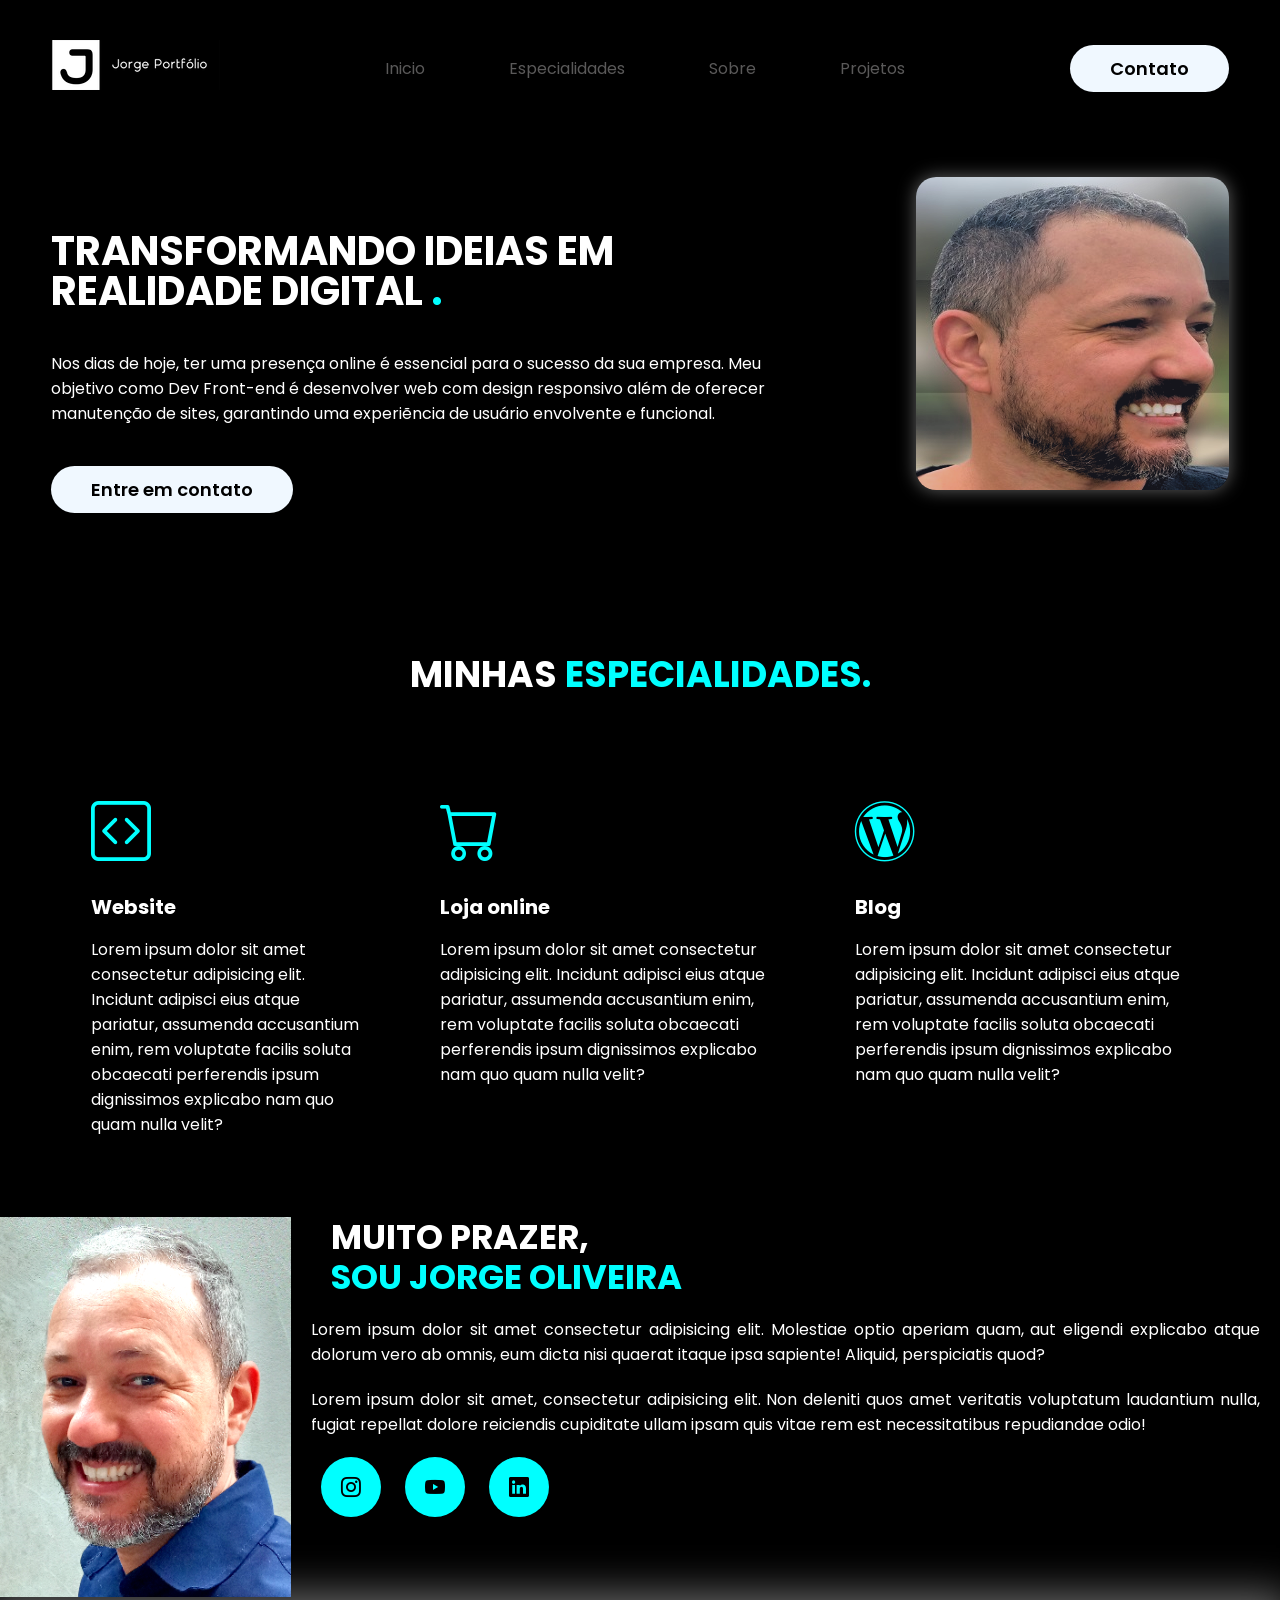
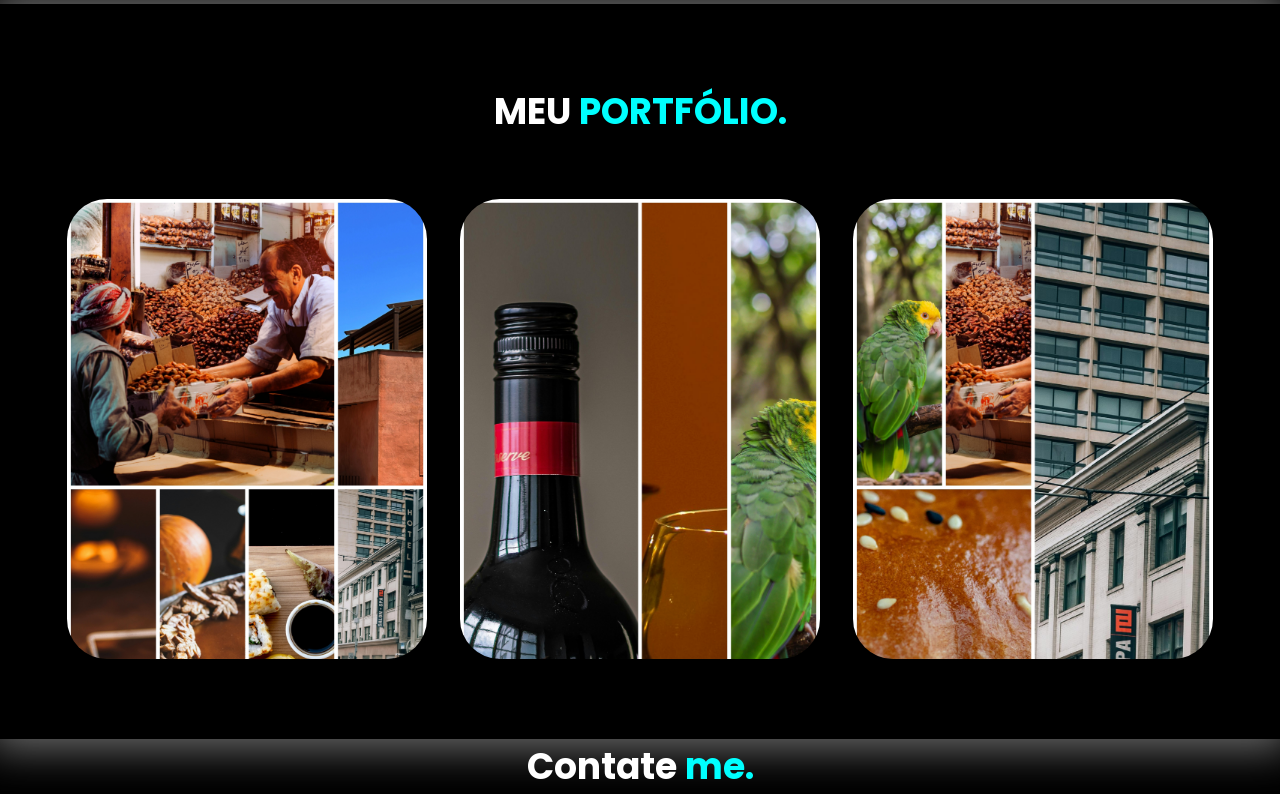
==== index.html @ 1d2f33b3 "subi os arquivos do meu site" ====
<!DOCTYPE html>
<html lang="pt-br">
<head>
    <meta charset="UTF-8">
    <meta name="viewport" content="width=device-width, initial-scale=1.0">

    <!-- Google Fonts -->

    <!-- Boot strap Icons -->
   
    <link rel="stylesheet" href="https://cdn.jsdelivr.net/npm/bootstrap-icons@1.11.3/font/bootstrap-icons.min.css">
   
    <!-- Fim Boot strap Icons -->

    <link rel="preconnect" href="https://fonts.googleapis.com">
    <link rel="preconnect" href="https://fonts.gstatic.com" crossorigin>
    <link href="https://fonts.googleapis.com/css2?family=Poppins:ital,wght@0,100;0,200;0,300;0,400;0,500;0,600;0,700;0,800;0,900;1,100;1,200;1,300;1,400;1,500;1,600;1,700;1,800;1,900&display=swap" rel="stylesheet">
     <!-- Fim Google Fonts -->

    <link rel="stylesheet" href="style.css">
    <title>Portfolio Jorge</title>
</head>
<body>
    
    <header>
        <div class="interface">
            <div class="logo">
                <a href="#">
                    <img src="images/logo.png" alt="Logo do Portfolio">
                </a>
                </div><!--logo-->


                <nav class="menu-desktop">
                    <ul>
                        <li><a href="#">Inicio</a></li>
                        <li><a href="#">Especialidades</a></li>
                        <li><a href="#">Sobre</a></li>
                        <li><a href="#">Projetos</a></li>
                                            
                    </ul>
                    
                </nav>


                <div class="btn-contato">
                    <a href="#">
                        <button>Contato</button>
                    </a>
    
                </div><!--btn-contato-->

            </div><!--interface-->  
        </header>
      
        <main>
            <section class="topo-do-site">
                <div class="interface">
                    <div class="flex">
                        
                        <div class="txt-topo-site">
                            <h1>TRANSFORMANDO IDEIAS EM REALIDADE DIGITAL <SPAN>.</SPAN></h1>
                            <p>Nos dias de hoje, ter uma presença online é essencial para o sucesso da sua empresa.
                                Meu objetivo como Dev Front-end é desenvolver web com design responsivo além de oferecer manutenção de sites, garantindo uma experiẽncia de usuário envolvente e funcional.</p>
                            <div class="btn-contato">
                                <a href="#">
                                    <button>Entre em contato</button>
                                </a>
                            </div>
                        </div><!--txt-topo-site-->

                        <div class="img-topo-site">
                            <img src="images/jorgefoto.png" alt="">

                            <h2>MUITO PRAZER, <SPAN>EU SOU O JORGE OLIVEIRA.</SPAN></h2>
                            
                        </div><!--img-topo-site-->
                    </div><!--flex-->
                </div><!--interface-->
            </section><!--topo-do-site-->
     

            <section class="especialidades">

                <div class="interface">
                    <h2 class="titulo">MINHAS <span>ESPECIALIDADES.</span></h2>
                    <div class="flex">
                        <div class="flex">
                            <div class="especialides-box">
                                <i class="bi bi-code-square"></i>
                                <h3>Website</h3>
                                <p>Lorem ipsum dolor sit amet consectetur adipisicing elit. Incidunt adipisci eius atque pariatur, assumenda accusantium enim, rem voluptate facilis soluta obcaecati perferendis ipsum dignissimos explicabo nam quo quam nulla velit?</p>
                    </div><!--especialidades-->
                    
                    
                        </div><!--flex-->
    
                        <div class="especialides-box">
                            <i class="bi bi-cart"></i>
                            <h3>Loja online</h3>
                            <p>Lorem ipsum dolor sit amet consectetur adipisicing elit. Incidunt adipisci eius atque pariatur, assumenda accusantium enim, rem voluptate facilis soluta obcaecati perferendis ipsum dignissimos explicabo nam quo quam nulla velit?</p>
                        </div><!--especialidades-box-->
    
                        <div class="especialides-box">
                            <i class="bi bi-wordpress"></i>
                            <h3>Blog</h3>
                            <p>Lorem ipsum dolor sit amet consectetur adipisicing elit. Incidunt adipisci eius atque pariatur, assumenda accusantium enim, rem voluptate facilis soluta obcaecati perferendis ipsum dignissimos explicabo nam quo quam nulla velit?</p>
                    </div><!--especialidades box i-->

                    </div><!--especialidades-->

                </div><!--interface-->

            </section><!--especialidades-->
           <section><div class="sobre">
            <div class="interface">
                <div class="flex">

                    <div class="img-sobre">
                        <img src="images/bannerjo.png" alt="">
                    </div><!--img-sobre-->

                    <div class="txt-sobre">
                        <h2>MUITO PRAZER, <span>SOU JORGE OLIVEIRA</span></h2>
                        <p>Lorem ipsum dolor sit amet consectetur adipisicing elit. Molestiae optio aperiam quam, aut eligendi explicabo atque dolorum vero ab omnis, eum dicta nisi quaerat itaque ipsa sapiente! Aliquid, perspiciatis quod?</p>
                        <p>Lorem ipsum dolor sit amet, consectetur adipisicing elit. Non deleniti quos amet veritatis voluptatum laudantium nulla, fugiat repellat dolore reiciendis cupiditate ullam ipsam quis vitae rem est necessitatibus repudiandae odio!</p>
                        <div class="btn-social">
                            <a href="#"><button><i class="bi bi-instagram"></i></button></a>
                            <a href="#"><button><i class="bi bi-youtube"></i></button></a>
                            <a href="#"><button><i class="bi bi-linkedin"></i></button></a>
                        </div><!--btn-social-->
                    </div><!--txt-sobre-->

                </div><!--flex-->
            </div><!--interface-->
           </div>
        </section><!--sobre-->
            <section class="portfolio">
                <div class="interface">
                    <h2 class="titulo">MEU <span>PORTFÓLIO.</span></h2>
                    <div class="flex">
                    <div class="img-port" style="background-image: url(images/banner_portfolio.jpg);">
                        <div class="overlay">Faturar</div>
                    </div><!--img-port-->
                    <div class="img-port" style="background-image: url(images/banner_portfolio2.jpg);">
                        <div class="overlay">Prosperidade</div>
                    </div><!--img-port-->
                    <div class="img-port" style="background-image: url(images/banner_portfolio3.jpg);">
                        <div class="overlay">Sucesso</div>
                    </div><!--img-port-->  
                    </div><!--flex-->
                </div><!--interface-->
            </section><!--portfolio-->

            <section class="formulario">
                <div class="interface">
                    <h2 class="titulo">Contate <span>me.</span></h2>
                </div><!--interface-->
            </section><!--formulario-->
        
        </main>
       </body>
</html>
---- style.css ----
/* Estilo Geral */
*{
    margin: 0;
    padding: 0;
    box-sizing: border-box;
    font-family: 'Poppins', sans-serif;
}
h2.titulo{
color: #fff;
font-size: 32px;
text-align: center;
}
h2.titulo span{
    color: aqua;
}

body{
    background-color: #000000;
   
    


}
.interface{
    max-width: 1280px;
    margin: 0 auto;

}

.flex{
    display: flex;
}
.btn-contato button{
    padding: 10px 40px;
    font-size: 18px;
    font-weight: 600;
    background-color: aliceblue;
    border: 0;
    border-radius: 30px;
    cursor: pointer;
    transition: .2s;

}
h2.titulo{
    color: #fff;
    font-size: 36px;
    text-align: center;
}
h2.titulo span{
    color: aqua;
}

button:hover{
    box-shadow: 0px opx 8px #b6b6b6;
    transform: scale(1.05);
}
/* Estilo do Cabecalho */

header{
    padding: 40px 4%;

}

header > .interface{
    display: flex;
    align-items: center;
    justify-content: space-between;

}

header a{
    color: #5a5959;
    text-decoration: none;
    display: inline-block;
    transition: .2s;

}

header a:hover{
    color: #fff;
    transform: scale(1.05);
}

header nav ul{
    list-style-type: none;
}

header nav ul li{
    display: inline-block;
    padding: 0 40px;
}




/* Estilo do Topo do Site */

section.topo-do-site{
    padding: 40px 4%;
}

section.topo-do-site .flex{
    align-items: center;
    justify-content: center;
    gap: 90px;

}

.topo-do-site h1{
    color: #fff;
    font-size: 40px;
    line-height: 40px;
}

.topo-do-site h1 span{
    color: aqua;
}

.topo-do-site p{
    color: #fff;
    margin: 40px 0;
}

.topo-do-site .img-topo-site img{
    position: relative;
    animation: flutuar 2s ease-in-out infinite alternate;
    border-radius: 20px;
    box-shadow: 0 0 18px #ffffff63;
}

@keyframes flutuar{
    0%{
        top:0;
    }
    100%{
        top: 30px;
    }
}

/* Estilo das Especialidades */

section.especialidades{
    padding: 40px 4%;
}

section .especialidades flex{
    gap: 60px;
}

.especialidades .especialides-box{
    color: #fff;
    padding: 40px;
    border-radius: 20px #fff;
    margin-top: 45px;
    transition: .2s;
}

.especialidades .especialides-box:hover{
    transform: scale(1.05);
    box-shadow: 0 0 18px #ffffff63;
    border-radius: 30px;
}


.especialidades .especialides-box i{
    font-size: 60px;
    color: aqua;
}

.especialidades .especialides-box h3{
    font-size: 20px;
    margin: 15px 0;
}

/* Estilo do sobre */

section.sobre{
    padding: 40px 4%;
}

section.sobre .flex{
    align-items: center;
    gap: 60px;
}

.sobre .txt-sobre{
    color: #fff;
    margin: 0 40px;
    margin: 0 20px;
}

.sobre .txt-sobre h2{
    font-size: 34px;
    line-height: 40px;
    margin-bottom: 30px;
    margin: 0 20px;
}

.sobre .txt-sobre h2 span{
    color: aqua;
    display: block;
    margin: 10 20px;
}

.sobre .txt-sobre p{
    margin: 20px 0;
    text-align: justify;
    margin: 10 40px;
}

.sobre .txt-sobre .btn-social button{
width: 60px;
height: 60px;
border-radius: 50%;
border: none;
background-color: aqua;
font-size: 20px;
cursor: pointer;
margin: 0 10px;
}

/* Estilo do Portfolio */

section.portfolio{
    padding: 80px 4%;
    box-shadow: 0 0 40px 10px #ffffff6c;
}

section.portfolio .flex{
    justify-content: space-around;
    margin-top: 60px;
}

.img-port{
    width: 360px;
    height: 460px;
    background-size: cover;
    background-position: 100% 0%;
    transition: 5s;
    cursor: pointer;
    border-radius: 40px;
    position: relative;

}

.img-port:hover{
    background-position: 100% 100%;
}
.overlay{
    position: absolute;
    top: 0;
    left: 0;
    width: 100%;
    height: 100%;
    background-color: rgba(15, 22, 22, 0.658);
    border-radius: 40px;
    display: flex;
    align-items: center;
    justify-content: center;
    font-size: 24px;
    font-weight: 600;
    color: #fff;
    opacity: 0;
    transition: .5s;
}
.overlay:hover{
    opacity: 1;
}
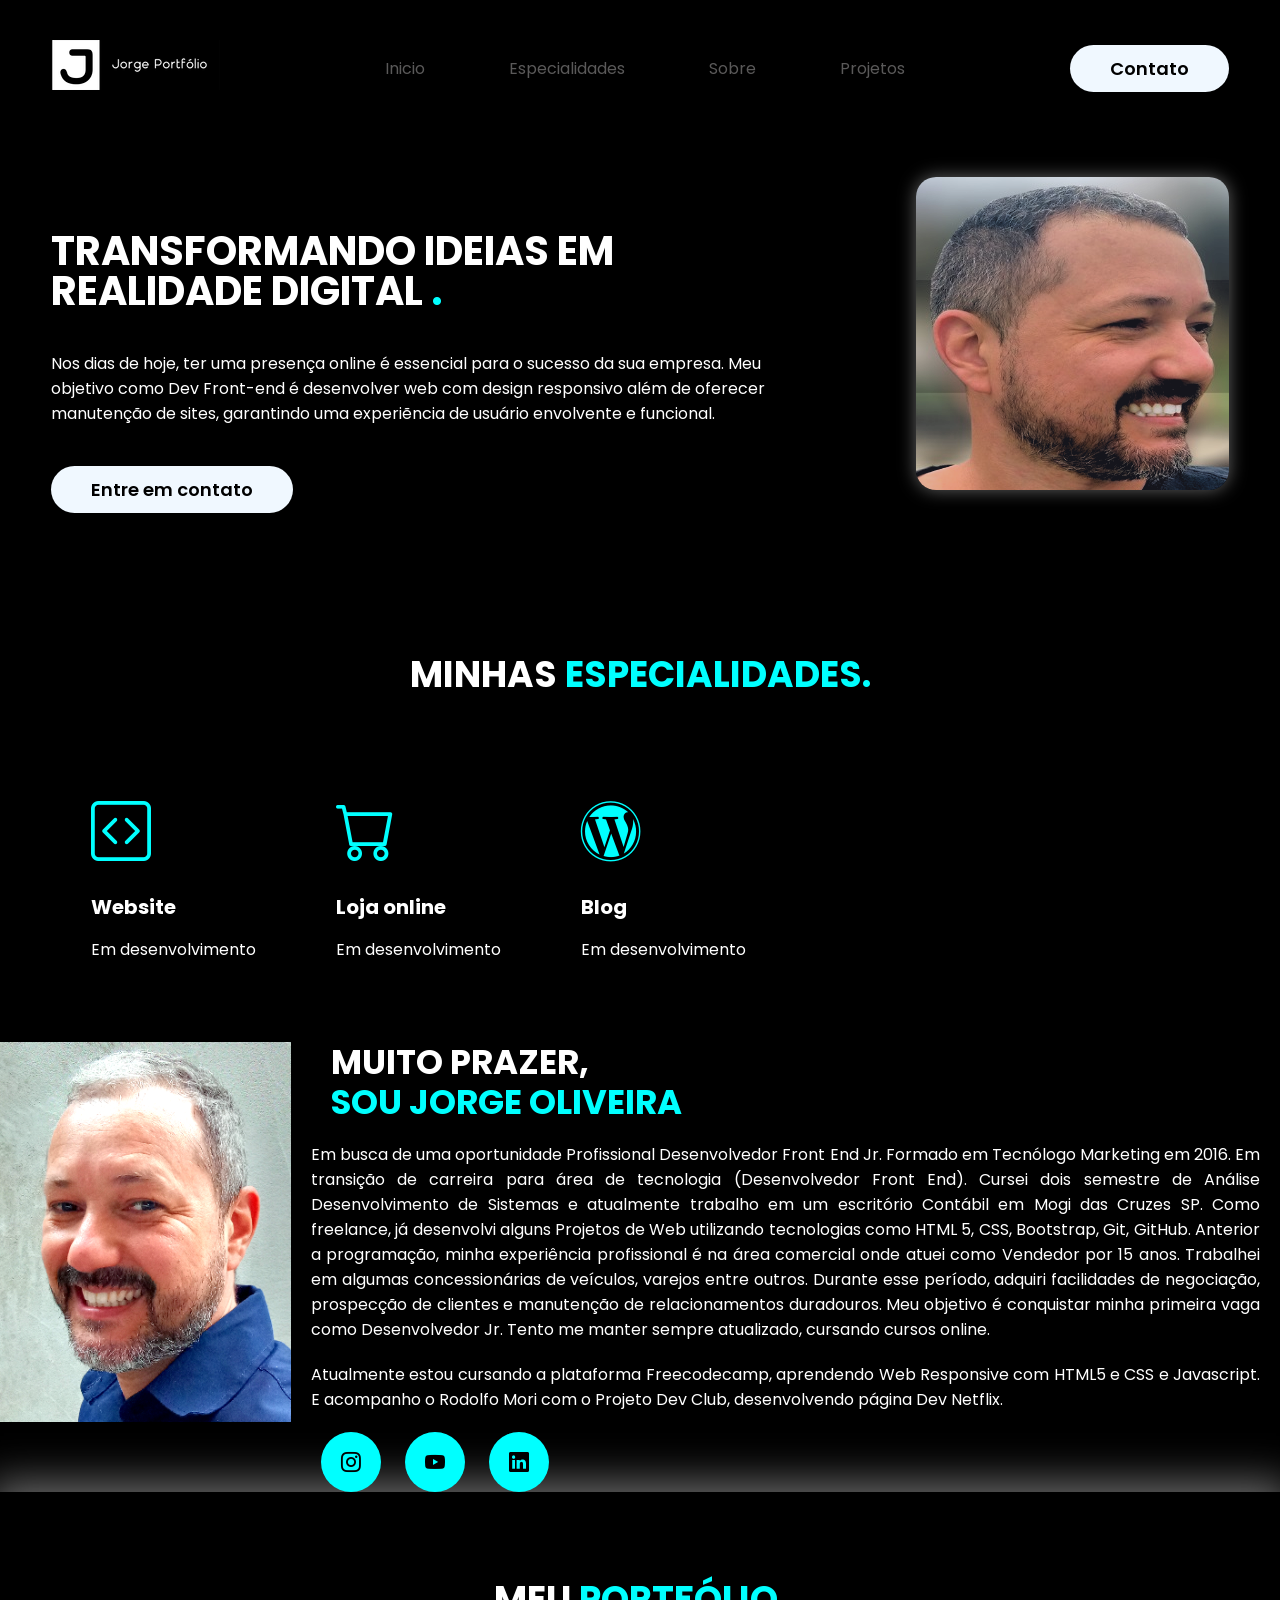
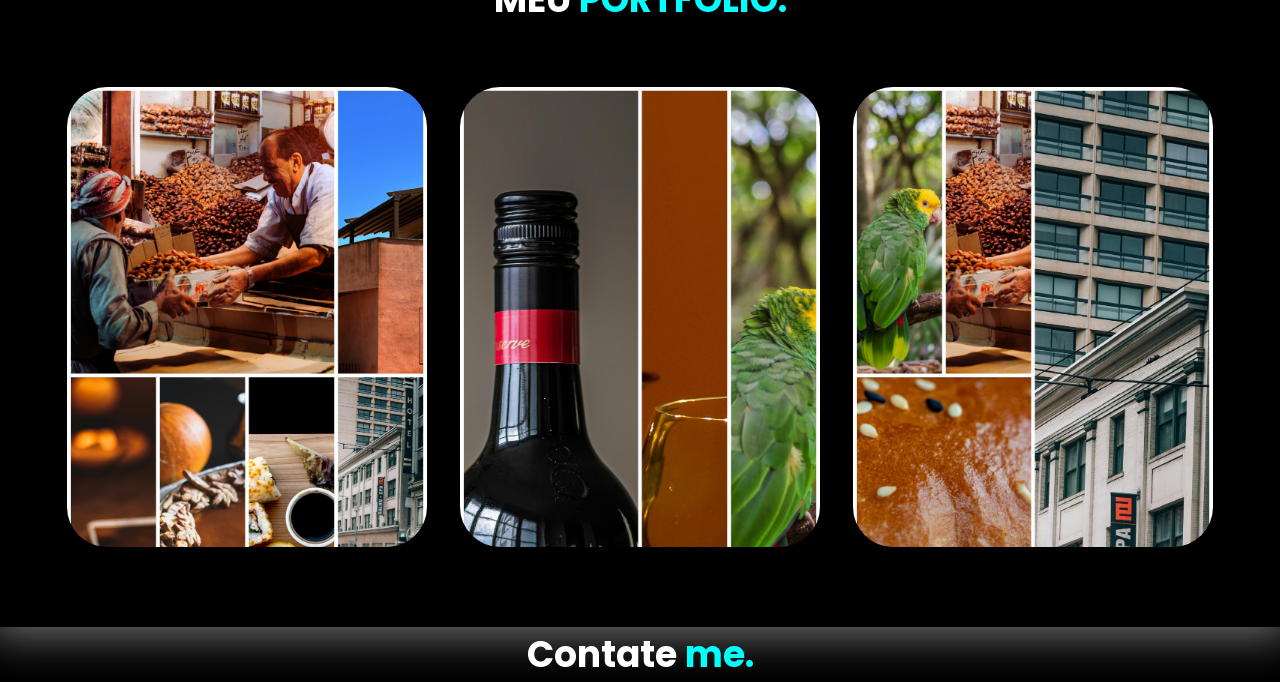
==== commit f634dc86: "Add files via upload" ====
--- a/index.html
+++ b/index.html
@@ -89,7 +89,7 @@
                             <div class="especialides-box">
                                 <i class="bi bi-code-square"></i>
                                 <h3>Website</h3>
-                                <p>Lorem ipsum dolor sit amet consectetur adipisicing elit. Incidunt adipisci eius atque pariatur, assumenda accusantium enim, rem voluptate facilis soluta obcaecati perferendis ipsum dignissimos explicabo nam quo quam nulla velit?</p>
+                                <p>Em desenvolvimento</p>
                     </div><!--especialidades-->
                     
                     
@@ -98,13 +98,13 @@
                         <div class="especialides-box">
                             <i class="bi bi-cart"></i>
                             <h3>Loja online</h3>
-                            <p>Lorem ipsum dolor sit amet consectetur adipisicing elit. Incidunt adipisci eius atque pariatur, assumenda accusantium enim, rem voluptate facilis soluta obcaecati perferendis ipsum dignissimos explicabo nam quo quam nulla velit?</p>
+                            <p>Em desenvolvimento</p>
                         </div><!--especialidades-box-->
     
                         <div class="especialides-box">
                             <i class="bi bi-wordpress"></i>
                             <h3>Blog</h3>
-                            <p>Lorem ipsum dolor sit amet consectetur adipisicing elit. Incidunt adipisci eius atque pariatur, assumenda accusantium enim, rem voluptate facilis soluta obcaecati perferendis ipsum dignissimos explicabo nam quo quam nulla velit?</p>
+                            <p>Em desenvolvimento</p>
                     </div><!--especialidades box i-->
 
                     </div><!--especialidades-->
@@ -122,8 +122,11 @@
 
                     <div class="txt-sobre">
                         <h2>MUITO PRAZER, <span>SOU JORGE OLIVEIRA</span></h2>
-                        <p>Lorem ipsum dolor sit amet consectetur adipisicing elit. Molestiae optio aperiam quam, aut eligendi explicabo atque dolorum vero ab omnis, eum dicta nisi quaerat itaque ipsa sapiente! Aliquid, perspiciatis quod?</p>
-                        <p>Lorem ipsum dolor sit amet, consectetur adipisicing elit. Non deleniti quos amet veritatis voluptatum laudantium nulla, fugiat repellat dolore reiciendis cupiditate ullam ipsam quis vitae rem est necessitatibus repudiandae odio!</p>
+                        <p>Em busca de uma oportunidade Profissional Desenvolvedor Front End Jr. Formado em Tecnólogo Marketing em 2016. Em transição de carreira para área de tecnologia (Desenvolvedor Front End). Cursei dois semestre de Análise Desenvolvimento de Sistemas e atualmente trabalho em um escritório Contábil em Mogi das Cruzes SP.  Como freelance, já desenvolvi alguns Projetos de Web utilizando tecnologias como HTML 5, CSS, Bootstrap, Git, GitHub.
+
+                            Anterior a programação, minha experiência profissional é na área comercial onde atuei como Vendedor por 15 anos. Trabalhei em algumas concessionárias de veículos, varejos entre outros. Durante esse período, adquiri facilidades de negociação, prospecção de clientes e manutenção de relacionamentos duradouros. 
+                            Meu objetivo é conquistar minha primeira vaga como Desenvolvedor Jr. Tento me manter sempre atualizado, cursando cursos online.</p>
+                        <p>Atualmente estou cursando a plataforma Freecodecamp, aprendendo Web Responsive com HTML5 e CSS e Javascript. E acompanho o Rodolfo Mori com o Projeto Dev Club, desenvolvendo página Dev Netflix. </p>
                         <div class="btn-social">
                             <a href="#"><button><i class="bi bi-instagram"></i></button></a>
                             <a href="#"><button><i class="bi bi-youtube"></i></button></a>
